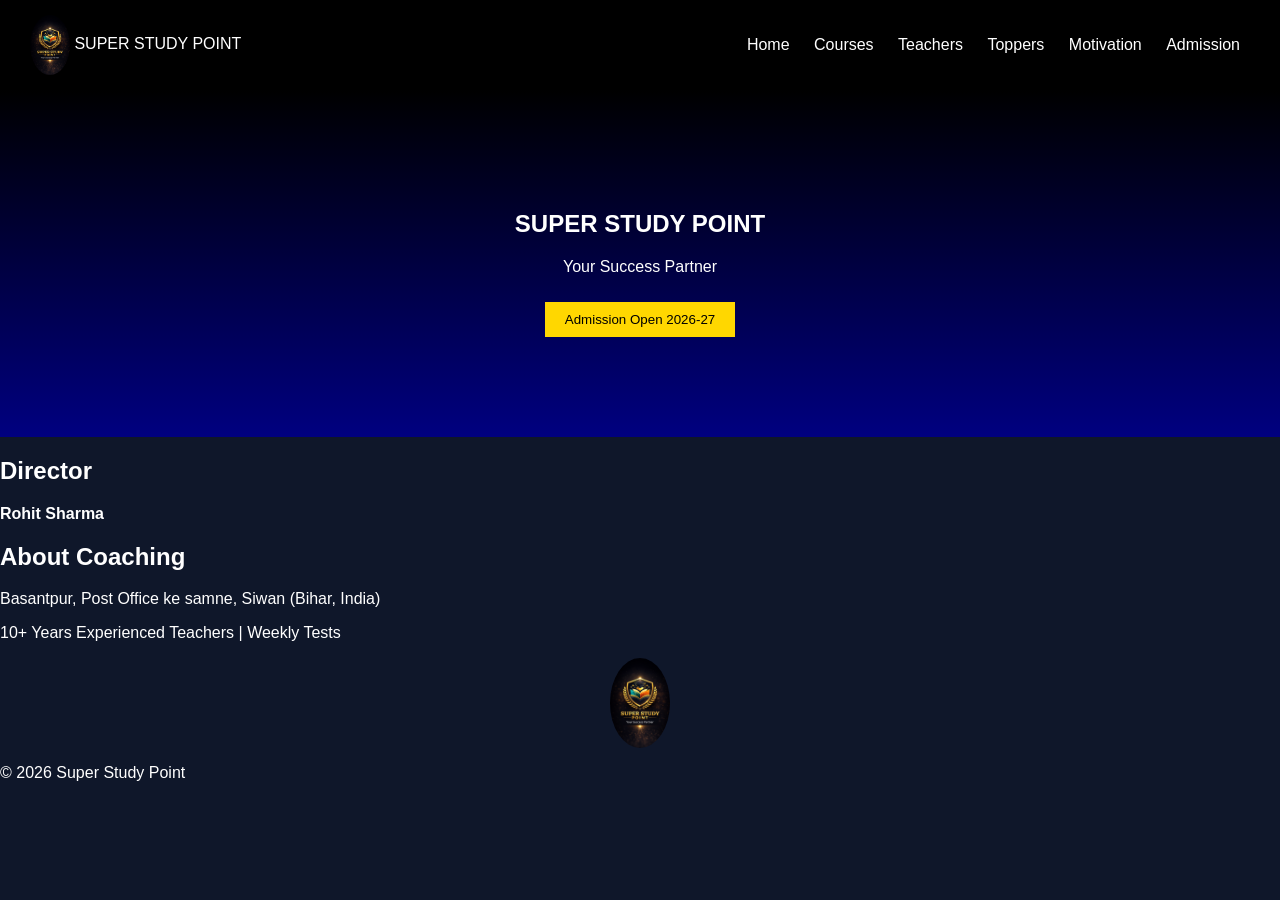
==== toppers.html @ af53c0cc "Update and rename topper.html to toppers.html" ====
<!DOCTYPE html>
<html>
<head>
  <title>Super Study Point</title>
  <link rel="stylesheet" href="style.css">
</head>

<body>

<header>
  <div class="logo">
    <img src="logo.png" class="logo-img"> SUPER STUDY POINT
  </div>

  <div class="menu-toggle" onclick="toggleMenu()">☰</div>

  <nav id="nav">
    <a href="index.html">Home</a>
    <a href="courses.html">Courses</a>
    <a href="teachers.html">Teachers</a>
    <a href="toppers.html">Toppers</a>
    <a href="motivation.html">Motivation</a>
    <a href="admission.html">Admission</a>
  </nav>
</header>

<section class="hero">
  <h1>SUPER STUDY POINT</h1>
  <p>Your Success Partner</p>
  <button onclick="location.href='admission.html'">Admission Open 2026-27</button>
</section>

<section>
  <h2>Director</h2>
  <p><b>Rohit Sharma</b></p>
</section>

<section>
  <h2>About Coaching</h2>
  <p>Basantpur, Post Office ke samne, Siwan (Bihar, India)</p>
  <p>10+ Years Experienced Teachers | Weekly Tests</p>
</section>

<footer>
  <img src="logo.png" class="footer-logo">
  <p>© 2026 Super Study Point</p>
</footer>

<script src="script.js"></script>
</body>
</html>
---- style.css ----
body {
  margin: 0;
  font-family: Arial;
  background: #0f172a;
  color: white;
}

/* NAVBAR */
header {
  display: flex;
  justify-content: space-between;
  align-items: center;
  padding: 15px 30px;
  background: black;
}

.logo-img {
  width: 40px;
  border-radius: 50%;
  vertical-align: middle;
}

/* MENU */
.menu-toggle {
  display: none;
  font-size: 25px;
  cursor: pointer;
}

nav a {
  color: white;
  margin: 10px;
  text-decoration: none;
}

/* HERO */
.hero {
  text-align: center;
  padding: 100px;
  background: linear-gradient(black, navy);
}

button {
  padding: 10px 20px;
  background: gold;
  border: none;
}

/* CARDS */
.card {
  background: #1e293b;
  margin: 15px auto;
  padding: 20px;
  width: 250px;
  border-radius: 10px;
  transition: 0.3s;
}

.card:hover {
  transform: scale(1.05);
  box-shadow: 0 0 10px gold;
}

/* FOOTER */
.footer-logo {
  width: 60px;
  border-radius: 50%;
  display: block;
  margin: auto;
}

/* MOBILE */
@media(max-width:768px){
  nav {
    display: none;
    flex-direction: column;
    background: black;
  }

  nav.show {
    display: flex;
  }

  .menu-toggle {
    display: block;
  }
}/* ===== CENTER ADMISSION FORM ===== */
.center-form {
  height: 100vh;
  display: flex;
  flex-direction: column;
  justify-content: center;   /* vertical center */
  align-items: center;       /* horizontal center */
  text-align: center;
}

/* FORM BOX */
form {
  background: #1e293b;
  padding: 25px;
  border-radius: 10px;
  width: 280px;
  box-shadow: 0 0 10px rgba(255,215,0,0.3);
}

/* INPUT STYLE */
input {
  width: 90%;
  padding: 10px;
  margin: 5px;
  border-radius: 5px;
  border: none;
}

/* BUTTON */
button {
  margin-top: 10px;
  cursor: pointer;
}
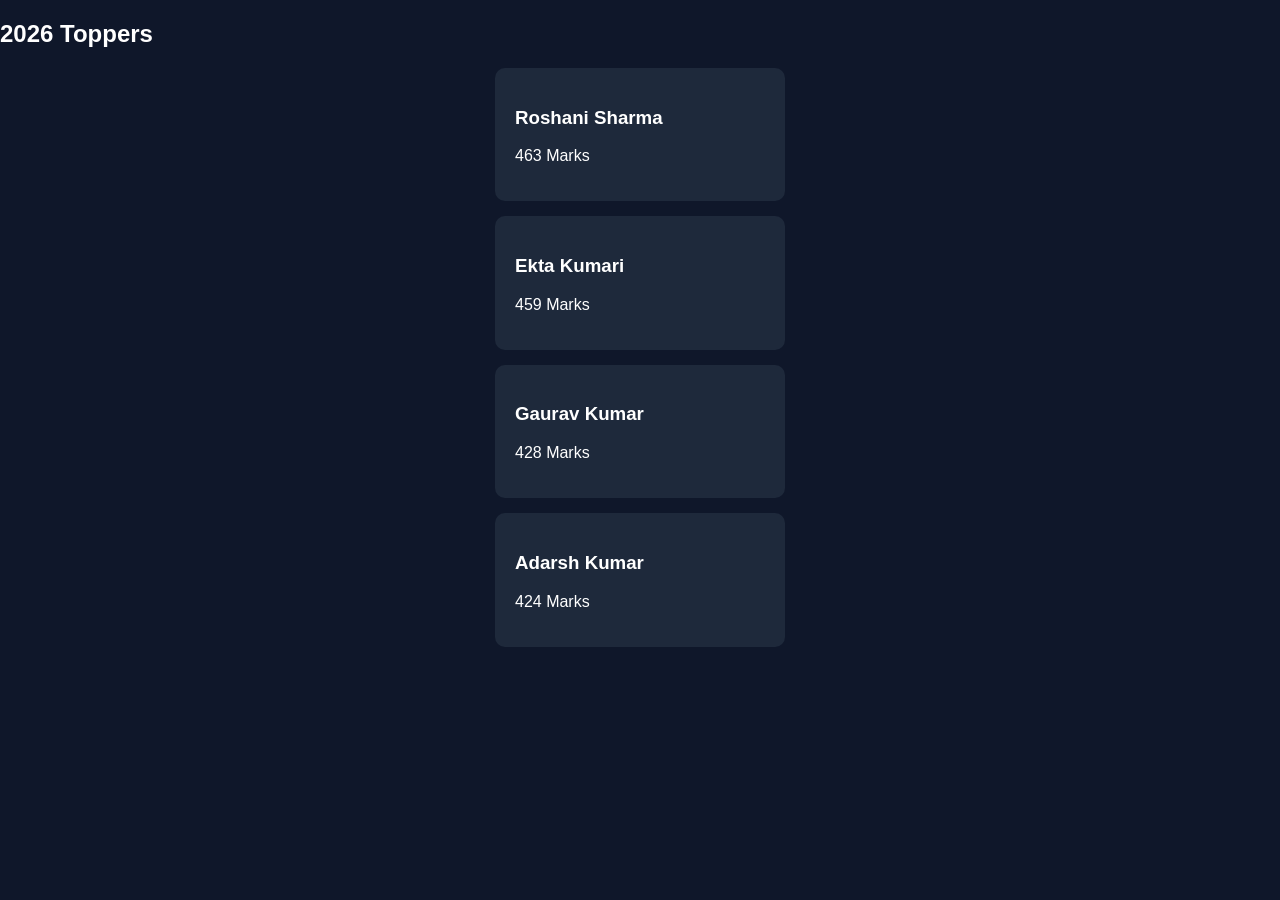
==== commit cca66556: "Update toppers.html" ====
--- a/toppers.html
+++ b/toppers.html
@@ -1,50 +1,36 @@
 <!DOCTYPE html>
 <html>
 <head>
-  <title>Super Study Point</title>
+  <title>Toppers</title>
   <link rel="stylesheet" href="style.css">
 </head>
 
 <body>
 
-<header>
-  <div class="logo">
-    <img src="logo.png" class="logo-img"> SUPER STUDY POINT
+<section>
+  <h2>2026 Toppers</h2>
+
+  <div class="card">
+    <h3>Roshani Sharma</h3>
+    <p>463 Marks</p>
   </div>
 
-  <div class="menu-toggle" onclick="toggleMenu()">☰</div>
+  <div class="card">
+    <h3>Ekta Kumari</h3>
+    <p>459 Marks</p>
+  </div>
 
-  <nav id="nav">
-    <a href="index.html">Home</a>
-    <a href="courses.html">Courses</a>
-    <a href="teachers.html">Teachers</a>
-    <a href="toppers.html">Toppers</a>
-    <a href="motivation.html">Motivation</a>
-    <a href="admission.html">Admission</a>
-  </nav>
-</header>
+  <div class="card">
+    <h3>Gaurav Kumar</h3>
+    <p>428 Marks</p>
+  </div>
 
-<section class="hero">
-  <h1>SUPER STUDY POINT</h1>
-  <p>Your Success Partner</p>
-  <button onclick="location.href='admission.html'">Admission Open 2026-27</button>
+  <div class="card">
+    <h3>Adarsh Kumar</h3>
+    <p>424 Marks</p>
+  </div>
+
 </section>
-
-<section>
-  <h2>Director</h2>
-  <p><b>Rohit Sharma</b></p>
-</section>
-
-<section>
-  <h2>About Coaching</h2>
-  <p>Basantpur, Post Office ke samne, Siwan (Bihar, India)</p>
-  <p>10+ Years Experienced Teachers | Weekly Tests</p>
-</section>
-
-<footer>
-  <img src="logo.png" class="footer-logo">
-  <p>© 2026 Super Study Point</p>
-</footer>
 
 <script src="script.js"></script>
 </body>
